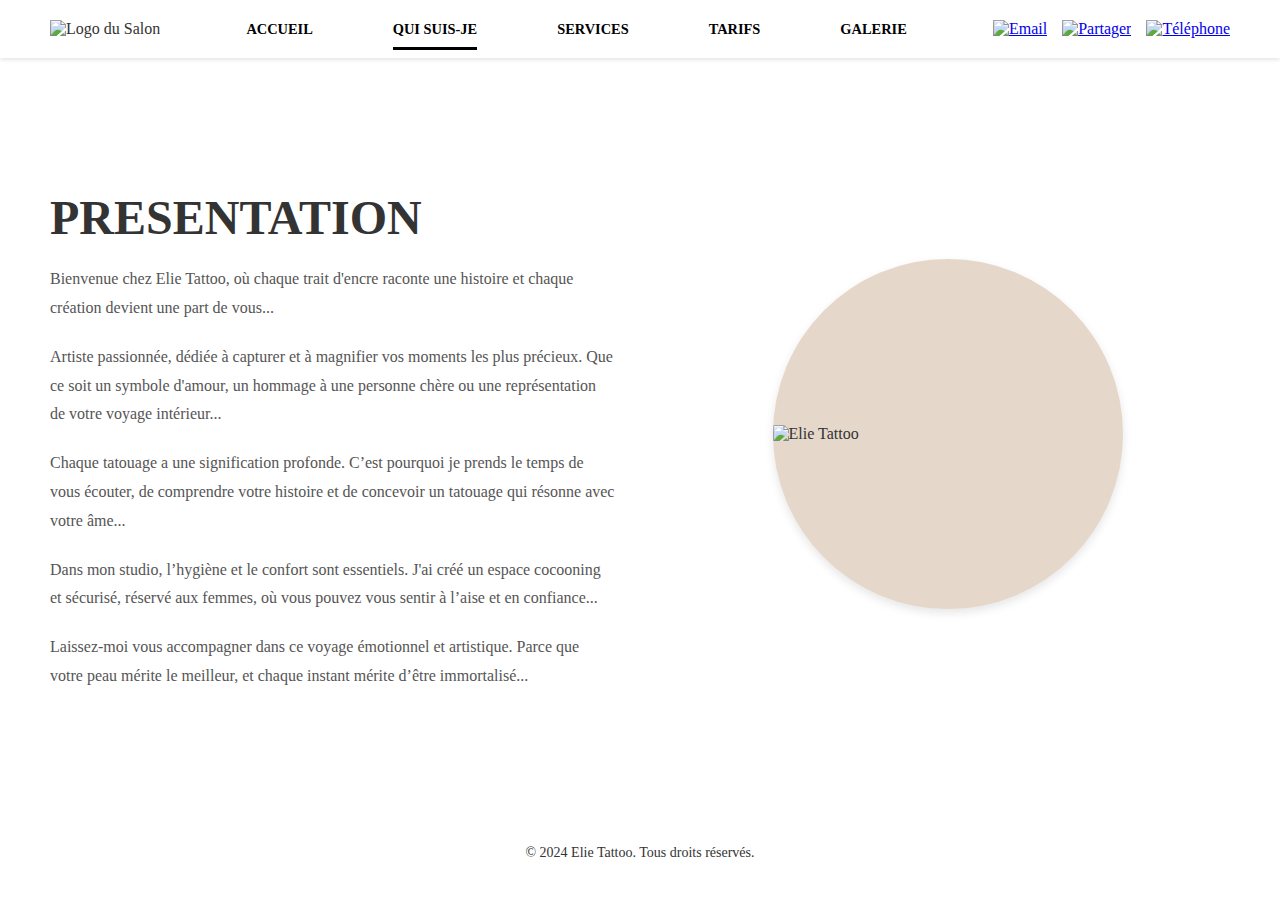
==== about.html @ 87296d13 "Etablissement de la structure" ====
<!DOCTYPE html>
<html lang="fr">
<head>
    <meta charset="UTF-8">
    <meta name="viewport" content="width=device-width, initial-scale=1.0">
    <title>Qui suis-je</title>
    <link rel="stylesheet" href="css/global.css">
    <link rel="stylesheet" href="css/about.css">
</head>
<body>
    <header>
        <nav>
            <div class="logo">
                <img src="logo.png" alt="Logo du Salon">
            </div>
            <ul class="nav-links">
                <li><a href="index.html">ACCUEIL</a></li>
                <li><a href="about.html" class="active">QUI SUIS-JE</a></li>
                <li><a href="services.html">SERVICES</a></li>
                <li><a href="tarifs.html">TARIFS</a></li>
                <li><a href="galerie.html">GALERIE</a></li>
            </ul>
            <div class="nav-icons">
                <a href="#"><img src="icon-email.png" alt="Email"></a>
                <a href="#"><img src="icon-share.png" alt="Partager"></a>
                <a href="#"><img src="icon-phone.png" alt="Téléphone"></a>
            </div>
        </nav>
    </header>

    <section id="about" class="about-section">
        <div class="about-content">
            <h1>Presentation</h1>
            <p>Bienvenue chez Elie Tattoo, où chaque trait d'encre raconte une histoire et chaque création devient une part de vous...</p>
            <p>Artiste passionnée, dédiée à capturer et à magnifier vos moments les plus précieux. Que ce soit un symbole d'amour, un hommage à une personne chère ou une représentation de votre voyage intérieur...</p>
            <p>Chaque tatouage a une signification profonde. C’est pourquoi je prends le temps de vous écouter, de comprendre votre histoire et de concevoir un tatouage qui résonne avec votre âme...</p>
            <p>Dans mon studio, l’hygiène et le confort sont essentiels. J'ai créé un espace cocooning et sécurisé, réservé aux femmes, où vous pouvez vous sentir à l’aise et en confiance...</p>
            <p>Laissez-moi vous accompagner dans ce voyage émotionnel et artistique. Parce que votre peau mérite le meilleur, et chaque instant mérite d’être immortalisé...</p>
        </div>
        <div class="about-image">
            <div class="image-circle">
                <img src="person.jpg" alt="Elie Tattoo">
            </div>
        </div>
    </section>

    <footer>
        <p>&copy; 2024 Elie Tattoo. Tous droits réservés.</p>
    </footer>
</body>
</html>
---- css/global.css ----
/* global.css */

/* Global Styles */
body {
    font-family: 'Playfair Display', serif;
    margin: 0;
    padding: 0;
    color: #fff;
    background-color: #111;
}

header {
    background-color: #000;
    padding: 20px 0;
}

nav ul {
    list-style: none;
    display: flex;
    justify-content: center;
    margin: 0;
    padding: 0;
}

nav ul li {
    margin: 0 30px;
}

nav ul li a {
    color: #fff;
    text-transform: uppercase;
    text-decoration: none;
    font-weight: bold;
    transition: color 0.3s ease;
}

nav ul li a:hover {
    color: #d4af37; /* Or doré */
}

.logo img {
    height: 40px;
    width: auto;
}

footer {
    background-color: #000;
    color: #fff;
    text-align: center;
    padding: 30px 0;
    font-size: 0.875rem;
}
---- css/about.css ----
/* Global Styles */
body {
    font-family: 'Playfair Display', serif;
    margin: 0;
    padding: 0;
    color: #333;
    background-color: #fff;
}

header {
    background-color: #fff;
    padding: 20px 50px;
    box-shadow: 0 2px 4px rgba(0, 0, 0, 0.1);
}

nav {
    display: flex;
    justify-content: space-between;
    align-items: center;
}

.nav-links {
    list-style: none;
    display: flex;
    gap: 20px;
}

.nav-links li a {
    text-decoration: none;
    color: #000;
    font-weight: bold;
    text-transform: uppercase;
    font-size: 0.9rem;
    padding: 10px 0;
}

.nav-links li a.active {
    border-bottom: 3px solid #000;
}

.nav-icons {
    display: flex;
    gap: 15px;
}

.nav-icons a img {
    width: 20px;
    height: 20px;
}

/* Qui suis-je Section */
.about-section {
    display: flex;
    justify-content: space-between;
    align-items: center;
    padding: 100px 50px;
    max-width: 1200px;
    margin: 0 auto;
}

.about-content {
    width: 50%;
    padding-right: 50px;
}

.about-content h1 {
    font-size: 3rem;
    font-weight: bold;
    color: #333;
    margin-bottom: 20px;
    text-transform: uppercase;
}

.about-content p {
    font-size: 1rem;
    line-height: 1.8;
    margin-bottom: 20px;
    color: #555;
}

.about-image {
    width: 50%;
    display: flex;
    justify-content: center;
    align-items: center;
}

.image-circle {
    width: 350px;
    height: 350px;
    background-color: #e5d8ca;
    border-radius: 50%;
    display: flex;
    justify-content: center;
    align-items: center;
    overflow: hidden;
    box-shadow: 0 4px 10px rgba(0, 0, 0, 0.1);
}

.image-circle img {
    width: 100%;
    height: auto;
}

/* Footer */
footer {
    background-color: #fff;
    color: #333;
    text-align: center;
    padding: 20px 0;
    font-size: 0.875rem;
}
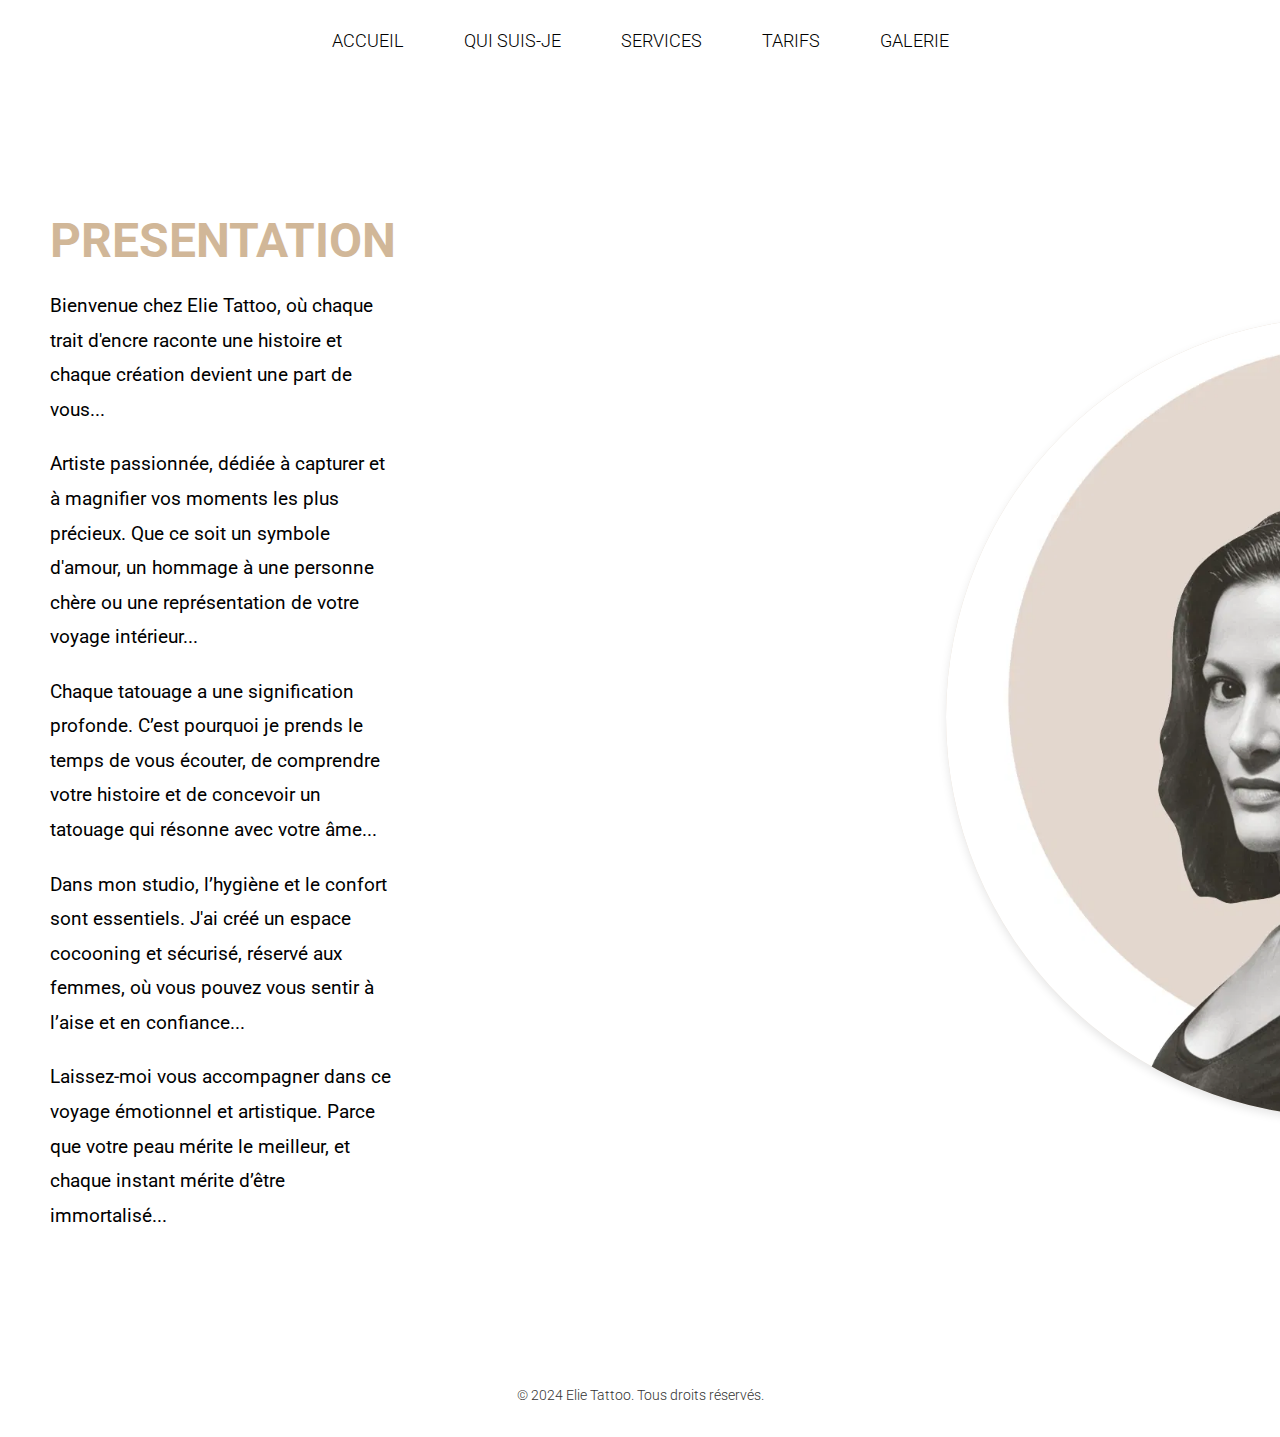
==== commit ddcbdb94: "Premier avis pour site" ====
--- a/about.html
+++ b/about.html
@@ -6,13 +6,11 @@
     <title>Qui suis-je</title>
     <link rel="stylesheet" href="css/global.css">
     <link rel="stylesheet" href="css/about.css">
+    <link href="https://fonts.googleapis.com/css2?family=Roboto:wght@100;300;400&display=swap" rel="stylesheet">
 </head>
 <body>
     <header>
         <nav>
-            <div class="logo">
-                <img src="logo.png" alt="Logo du Salon">
-            </div>
             <ul class="nav-links">
                 <li><a href="index.html">ACCUEIL</a></li>
                 <li><a href="about.html" class="active">QUI SUIS-JE</a></li>
@@ -20,11 +18,6 @@
                 <li><a href="tarifs.html">TARIFS</a></li>
                 <li><a href="galerie.html">GALERIE</a></li>
             </ul>
-            <div class="nav-icons">
-                <a href="#"><img src="icon-email.png" alt="Email"></a>
-                <a href="#"><img src="icon-share.png" alt="Partager"></a>
-                <a href="#"><img src="icon-phone.png" alt="Téléphone"></a>
-            </div>
         </nav>
     </header>
 
@@ -39,7 +32,7 @@
         </div>
         <div class="about-image">
             <div class="image-circle">
-                <img src="person.jpg" alt="Elie Tattoo">
+                <img src="./images/portrait.webp" alt="Elie Tattoo">
             </div>
         </div>
     </section>
--- a/css/global.css
+++ b/css/global.css
@@ -1,17 +1,26 @@
-/* global.css */
-
 /* Global Styles */
 body {
-    font-family: 'Playfair Display', serif;
+    font-family: 'Roboto', sans-serif; /* Utilisation de Roboto à la place de Verdana */
+    font-weight: 300; /* Définit le poids léger pour une apparence fine */
     margin: 0;
     padding: 0;
-    color: #fff;
-    background-color: #111;
+    color: #000000;
+    background-color: #ffffff;
 }
 
 header {
-    background-color: #000;
-    padding: 20px 0;
+    background-color: #ffffff;
+    height: 80px; /* Augmente la hauteur du header pour laisser de la place */
+    padding: 0;
+    display: flex;
+    align-items: center;
+}
+
+nav {
+    width: 100%;
+    display: flex;
+    justify-content: center;
+    align-items: center;
 }
 
 nav ul {
@@ -27,20 +36,16 @@
 }
 
 nav ul li a {
-    color: #fff;
+    color: #000000;
     text-transform: uppercase;
     text-decoration: none;
-    font-weight: bold;
+    font-weight: 300; /* Rend les liens de navigation plus fins */
     transition: color 0.3s ease;
+    font-size: 18px;
 }
 
 nav ul li a:hover {
-    color: #d4af37; /* Or doré */
-}
-
-.logo img {
-    height: 40px;
-    width: auto;
+    color: #d4af37;
 }
 
 footer {
--- a/css/about.css
+++ b/css/about.css
@@ -1,60 +1,10 @@
-/* Global Styles */
-body {
-    font-family: 'Playfair Display', serif;
-    margin: 0;
-    padding: 0;
-    color: #333;
-    background-color: #fff;
-}
-
-header {
-    background-color: #fff;
-    padding: 20px 50px;
-    box-shadow: 0 2px 4px rgba(0, 0, 0, 0.1);
-}
-
-nav {
-    display: flex;
-    justify-content: space-between;
-    align-items: center;
-}
-
-.nav-links {
-    list-style: none;
-    display: flex;
-    gap: 20px;
-}
-
-.nav-links li a {
-    text-decoration: none;
-    color: #000;
-    font-weight: bold;
-    text-transform: uppercase;
-    font-size: 0.9rem;
-    padding: 10px 0;
-}
-
-.nav-links li a.active {
-    border-bottom: 3px solid #000;
-}
-
-.nav-icons {
-    display: flex;
-    gap: 15px;
-}
-
-.nav-icons a img {
-    width: 20px;
-    height: 20px;
-}
-
 /* Qui suis-je Section */
 .about-section {
     display: flex;
     justify-content: space-between;
     align-items: center;
     padding: 100px 50px;
-    max-width: 1200px;
+    max-width: 2500px;
     margin: 0 auto;
 }
 
@@ -66,34 +16,36 @@
 .about-content h1 {
     font-size: 3rem;
     font-weight: bold;
-    color: #333;
+    color: #d1b798;
     margin-bottom: 20px;
     text-transform: uppercase;
 }
 
 .about-content p {
-    font-size: 1rem;
+    font-size: 1.2rem;
     line-height: 1.8;
     margin-bottom: 20px;
-    color: #555;
+    color: #000000;
+    font-weight: 400;
 }
 
 .about-image {
-    width: 50%;
-    display: flex;
+    width: 90%;
+    border-radius: 50%;
     justify-content: center;
     align-items: center;
 }
 
 .image-circle {
-    width: 350px;
-    height: 350px;
+    width: 800px; /* Augmentez la largeur de 350px à 500px */
+    height: 800px; /* Augmentez la hauteur de 350px à 500px */
     background-color: #e5d8ca;
     border-radius: 50%;
     display: flex;
     justify-content: center;
     align-items: center;
     overflow: hidden;
+    margin-left: 500px;
     box-shadow: 0 4px 10px rgba(0, 0, 0, 0.1);
 }
 
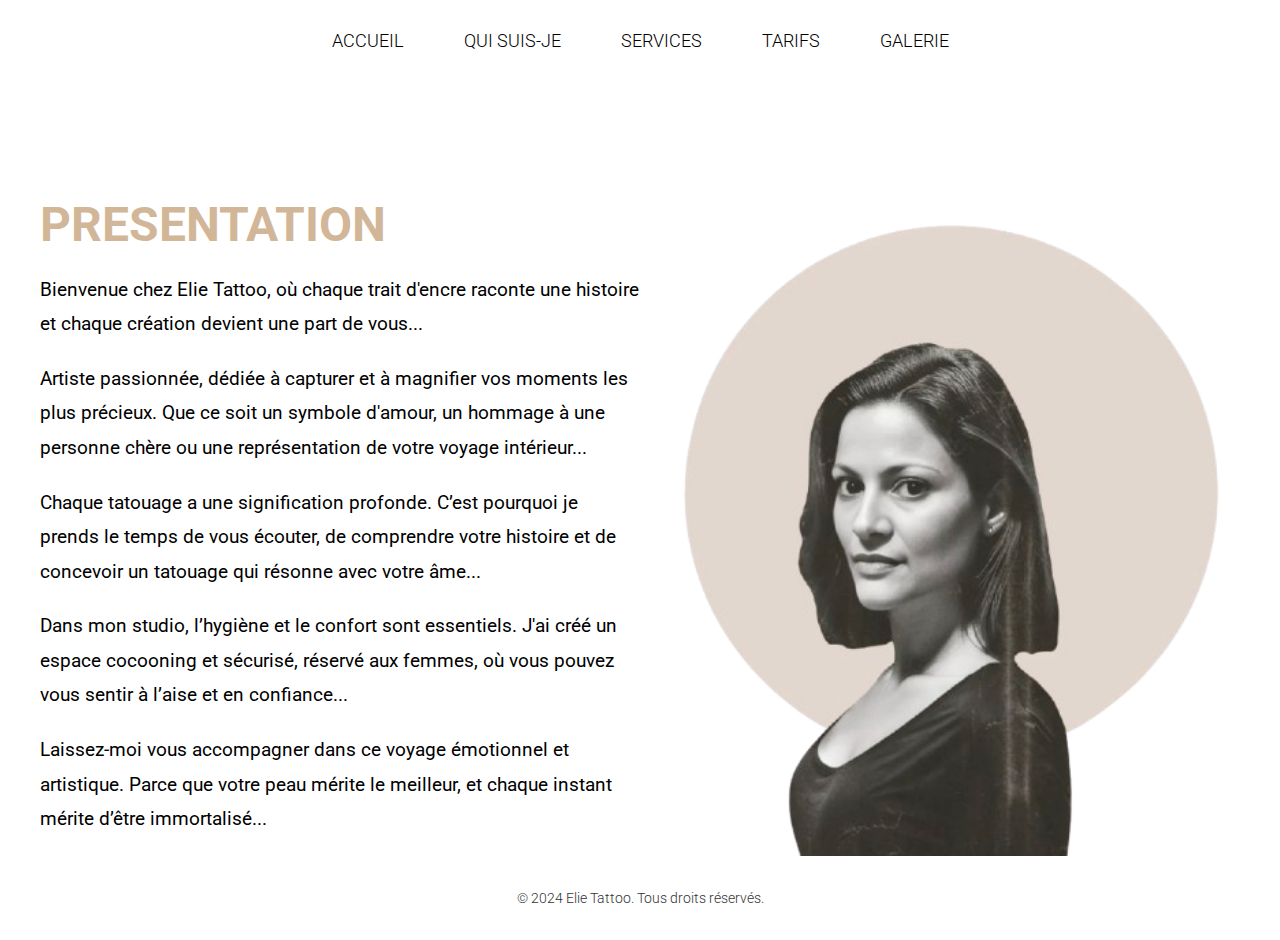
==== commit 2381820f: "mise en relation de toutes la pages" ====
--- a/about.html
+++ b/about.html
@@ -7,22 +7,59 @@
     <link rel="stylesheet" href="css/global.css">
     <link rel="stylesheet" href="css/about.css">
     <link href="https://fonts.googleapis.com/css2?family=Roboto:wght@100;300;400&display=swap" rel="stylesheet">
+    <link rel="stylesheet" href="https://cdnjs.cloudflare.com/ajax/libs/font-awesome/5.15.4/css/all.min.css">
 </head>
 <body>
     <header>
+        <div id="overlay"></div>
         <nav>
-            <ul class="nav-links">
+            <div class="contact-icon" id="contact-icon">
+                <i class="fas fa-info-circle"></i> 
+            </div>
+            
+            <div>
+                <img src="images/logo.png" alt="logo" class="logo-icon">
+            </div>
+            
+            <div class="menu-icon" id="menu-icon">
+                <i class="fas fa-bars"></i> <!-- Icône pour le hamburger -->
+            </div>
+    
+            <ul class="nav-links" id="nav-links">
+                <div class="close-icon" id="close-icon">
+                    <i class="fas fa-times"></i> <!-- Icône de la croix pour fermer -->
+                </div>
                 <li><a href="index.html">ACCUEIL</a></li>
-                <li><a href="about.html" class="active">QUI SUIS-JE</a></li>
+                <li><a href="about.html">QUI SUIS-JE</a></li>
                 <li><a href="services.html">SERVICES</a></li>
-                <li><a href="tarifs.html">TARIFS</a></li>
+                <li><a href="tarifs.html" class="active">TARIFS</a></li>
                 <li><a href="galerie.html">GALERIE</a></li>
             </ul>
+    
+            <!-- Menu contact -->
+            <div class="contact-menu" id="contact-menu">
+                <div class="close-contact-icon" id="close-contact-icon">
+                    <i class="fas fa-times"></i> <!-- Icône de la croix pour fermer -->
+                </div>
+                <div class="contact-telephone" id="contact-telephone">
+                    <h3>Contactez-nous</h3>
+                    <a href="tel:+33123456789" class="phone-link"><strong>Téléphone</strong> : 01 23 45 67 89</a>
+                </div>
+                <div class="contact-horaires" id="contact-horaires">
+                    <h3>Horaires :</h3>
+                    <p><strong>Lundi</strong> : 13h - 04h</p>
+                    <p><strong>Mardi</strong> : 9h - 00h</p>
+                    <p><strong>Mercredi</strong> : 9h - 00h</p>
+                    <p><strong>Jeudi</strong> : 9h - 9h30</p>
+                    <p><strong>Vendredi</strong> : 9h - 00h</p>
+                    <p><strong>Samedi</strong> : Midi - Minuit</p>
+                    <p><strong>Dimanche</strong> : Fermé</p>
+                </div>
+            </div>
         </nav>
     </header>
-
-    <section id="about" class="about-section">
-        <div class="about-content">
+    <section id="about" class="about-section2">
+        <div class="about-content2">
             <h1>Presentation</h1>
             <p>Bienvenue chez Elie Tattoo, où chaque trait d'encre raconte une histoire et chaque création devient une part de vous...</p>
             <p>Artiste passionnée, dédiée à capturer et à magnifier vos moments les plus précieux. Que ce soit un symbole d'amour, un hommage à une personne chère ou une représentation de votre voyage intérieur...</p>
@@ -30,9 +67,9 @@
             <p>Dans mon studio, l’hygiène et le confort sont essentiels. J'ai créé un espace cocooning et sécurisé, réservé aux femmes, où vous pouvez vous sentir à l’aise et en confiance...</p>
             <p>Laissez-moi vous accompagner dans ce voyage émotionnel et artistique. Parce que votre peau mérite le meilleur, et chaque instant mérite d’être immortalisé...</p>
         </div>
-        <div class="about-image">
-            <div class="image-circle">
-                <img src="./images/portrait.webp" alt="Elie Tattoo">
+        <div class="about-image2">
+            <div class="image-circle2">
+                <img src="./images/portrait.png" alt="Elie Tattoo">
             </div>
         </div>
     </section>
@@ -40,5 +77,8 @@
     <footer>
         <p>&copy; 2024 Elie Tattoo. Tous droits réservés.</p>
     </footer>
+
+    <script src="js/script.js"></script>
+
 </body>
 </html>
--- a/css/global.css
+++ b/css/global.css
@@ -1,16 +1,22 @@
 /* Global Styles */
+html {
+    height: 100%;
+}
+
 body {
-    font-family: 'Roboto', sans-serif; /* Utilisation de Roboto à la place de Verdana */
-    font-weight: 300; /* Définit le poids léger pour une apparence fine */
+    font-family: 'Roboto', sans-serif;
+    font-weight: 300;
     margin: 0;
     padding: 0;
     color: #000000;
     background-color: #ffffff;
+    min-height: 100%; /* Assure que le body prend au moins la taille de la fenêtre */
+    position: relative; /* Position relative pour permettre au footer d'être absolu */
 }
 
 header {
     background-color: #ffffff;
-    height: 80px; /* Augmente la hauteur du header pour laisser de la place */
+    height: 80px;
     padding: 0;
     display: flex;
     align-items: center;
@@ -23,13 +29,16 @@
     align-items: center;
 }
 
+/* Styles pour le menu de navigation */
 nav ul {
     list-style: none;
     display: flex;
     justify-content: center;
+    align-items: center;
     margin: 0;
     padding: 0;
 }
+
 
 nav ul li {
     margin: 0 30px;
@@ -39,19 +48,245 @@
     color: #000000;
     text-transform: uppercase;
     text-decoration: none;
-    font-weight: 300; /* Rend les liens de navigation plus fins */
+    font-weight: 300;
     transition: color 0.3s ease;
     font-size: 18px;
 }
 
 nav ul li a:hover {
     color: #d4af37;
-}
-
+    font-weight: bold;
+}
+
+/* Assure que le footer reste en bas si la page n'a pas assez de contenu */
 footer {
     background-color: #000;
     color: #fff;
     text-align: center;
     padding: 30px 0;
     font-size: 0.875rem;
-}
+    position: absolute; /* Rend le footer absolu par rapport au body */
+    bottom: 0;
+    width: 100%;
+}
+
+/* Masquer l'icône hamburger par défaut, l'afficher seulement sur les petits écrans */
+.menu-icon {
+    display: none;
+    font-size: 30px;
+    cursor: pointer;
+    color: #ffffff;
+    position: absolute;
+    top: 25px;
+    right: 20px;
+}
+
+.close-icon {
+    display: none;
+}
+
+.contact-menu{
+    display: none;
+}
+
+.logo-icon {
+    display: none;
+}
+
+.contact-icon {
+    display: none;
+}
+
+/* Cacher le menu sur mobile par défaut */
+@media (max-width: 1024px) {
+    .menu-icon {
+        display: block; /* Affiche l'icône hamburger */
+    }
+    
+    header {
+        background-color: #111; /* Change la couleur de fond en noir */
+        height: 80px;
+        padding: 0;
+        display: flex;
+        align-items: center;
+        color: #ffffff; /* Change la couleur du texte en blanc pour qu'il soit visible */
+    }
+
+
+    nav ul {
+        display: none; /* Cacher le menu par défaut sur petits écrans */
+        flex-direction: column;
+        position: absolute;
+        top: 80px;
+        right: 0;
+        width: 100%;
+        text-align: center;
+    }
+
+    nav ul.active {
+        display: flex; /* Affiche le menu quand on clique sur l'icône hamburger */
+    }
+
+    nav ul li {
+        margin: 10px 0;
+    }
+
+    nav ul li a {
+        font-size: 18px;
+    }
+
+    
+    /* Overlay qui couvre tout le contenu pour créer un effet flou */
+/* Overlay qui couvre tout le contenu pour créer un effet flou */
+#overlay {
+    position: fixed;
+    top: 0;
+    left: 0;
+    width: 100%;
+    height: 100%;
+    background: rgba(0, 0, 0, 0.5); /* Fond semi-transparent noir */
+    backdrop-filter: blur(10px); /* Ajoute un effet de flou */
+    z-index: 900; /* Doit être derrière la navbar */
+    opacity: 0;
+    visibility: hidden;
+    transition: opacity 0.5s ease, visibility 0.5s ease; /* Transition douce et synchronisée avec le menu */
+}
+
+/* Transition d'opacité pour l'overlay lorsqu'il est actif */
+#overlay.active {
+    opacity: 1; /* Rend l'overlay visible */
+    visibility: visible;
+}
+
+.contact-icon {
+    display: block;
+}
+
+/* Styles pour le menu mobile */
+.nav-links {
+    display: none; /* Caché par défaut */
+    position: fixed; /* Pour rester fixe lorsque vous faites défiler */
+    right: 0;
+    width: 100%; /* Prend toute la largeur de l'écran */
+    height: 100%; /* Prend toute la hauteur de l'écran */
+    z-index: 1000; /* Doit être devant l'overlay */
+    transform: translateX(100%); /* Initialement en dehors de l'écran */
+    transition: transform 3s ease, opacity 3s ease, visibility 3s ease; /* Transition douce pour l'ouverture */
+    opacity: 0;
+    visibility: hidden;
+    display: flex; /* Utiliser flex pour centrer */
+    flex-direction: column;
+    align-items: center;
+    justify-content: center; /* Centre les éléments verticalement */
+}
+
+/* Affichage du menu mobile lorsqu'il est actif */
+.nav-links.active {
+    visibility: visible; /* Rendre visible */
+    opacity: 1;
+    transform: translateX(0); /* Ramène le menu dans le cadre */
+}
+/* Style des liens du menu mobile */
+.nav-links li {
+    margin: 20px 0;
+}
+
+.nav-links a {
+    color: #ffffff;
+    text-decoration: none;
+    font-size: 1.2rem;
+    font-weight: bold; /* Met le texte en gras */
+}
+
+.nav-links a:hover {
+    color: #d4af37; /* Change la couleur au survol */
+}
+
+.logo-icon {
+    width: 50px; /* Ajustez cette valeur pour correspondre à la taille des icônes */
+    height: auto; /* Conserve les proportions */
+    display: inline-block;
+    margin: 0 10px; /* Pour ajouter un peu d'espace autour du logo */
+    vertical-align: middle; /* Aligne verticalement avec les icônes */
+}
+
+/* Icône de fermeture dans le menu mobile */
+.close-icon {
+    display: block; /* Assurez-vous qu'elle soit visible par défaut */
+    position: absolute;
+    top: 20px;
+    right: 20px;
+    font-size: 30px;
+    color: #ffffff; /* Couleur de la croix (blanc) */
+    cursor: pointer;
+    z-index: 1100; /* Assurez-vous qu'elle soit au-dessus du menu */
+}
+
+/* Icône contact à gauche */
+.contact-icon {
+    font-size: 30px;
+    cursor: pointer;
+    color: #ffffff;
+    position: absolute;
+    top: 25px;
+    left: 20px;
+}
+
+.contact-menu {
+    visibility: hidden; /* Caché par défaut */
+    opacity: 0;
+    position: fixed; /* Pour rester fixe lorsque vous faites défiler */
+    top: 0;
+    left: 0;
+    width: 300px; /* Largeur du menu contact */
+    height: 100%; /* Prend toute la hauteur */
+    z-index: 1000; /* Doit être devant l'overlay */
+    transform: translateX(-100%); /* Initialement en dehors de l'écran à gauche */
+    color: #fff;
+    padding: 20px;
+    transition: transform 3s ease, opacity 3s ease, visibility 3s ease; /* Transition douce pour l'ouverture */
+    display: flex;
+    flex-direction: column; /* Les éléments sont affichés verticalement */
+    gap: 20px; /* Ajoute un espace entre chaque section */
+}
+
+/* Affichage du menu contact lorsqu'il est actif */
+.contact-menu.active {
+    display: flex;
+    visibility: visible;
+    opacity: 1;
+    transform: translateX(0); /* Ramène le menu dans le cadre */
+}
+
+
+/* Icône de fermeture dans le menu contact */
+.close-contact-icon {
+    position: absolute;
+    top: 20px;
+    right: 20px;
+    font-size: 30px;
+    color: #ffffff;
+    cursor: pointer;
+}
+
+.phone-link {
+    color: #ffffff; /* Couleur blanche */
+    text-decoration: none; /* Pas de soulignement */
+    font-weight: bold; /* Facultatif : mettre en gras */
+}
+
+
+.contact-telephone {
+    margin-top: 40px;
+}
+
+.contact-telephone h3 {
+    font-weight: bold;
+    font-size: 1.6rem;
+}
+
+.contact-horaires h3 {
+    font-weight: bold;
+    font-size: 1.6rem;
+}
+}--- a/css/about.css
+++ b/css/about.css
@@ -1,16 +1,60 @@
+/* Qui suis-je Section */
+.about-section2 {
+    display: flex;
+    justify-content: center;
+    align-items: center;
+    max-width: 1200px;
+    margin: 0 auto;
+    padding: 40px 20px; /* Ajoute un padding sur les côtés pour les petits écrans */
+    flex-wrap: wrap; /* Permet aux éléments de se réorganiser sur plusieurs lignes sur petits écrans */
+}
+
+.about-content2 {
+    width: 50%;
+    text-align: left;
+}
+
+.about-content2 h1 {
+    font-size: 3rem;
+    font-weight: bold;
+    color: #d1b798;
+    margin-bottom: 20px;
+    text-transform: uppercase;
+}
+
+.about-content2 p {
+    font-size: 1.2rem;
+    line-height: 1.8;
+    margin-bottom: 20px;
+    color: #000000;
+    font-weight: 400;
+}
+
+.about-image2 {
+    width: 50%;
+    border-radius: 50%;
+}
+
+.image-circle2 img {
+    width: 100%;
+    height: auto;
+    object-fit: cover;
+}
+
 /* Qui suis-je Section */
 .about-section {
     display: flex;
-    justify-content: space-between;
+    justify-content: center;
     align-items: center;
-    padding: 100px 50px;
-    max-width: 2500px;
+    max-width: 1200px;
     margin: 0 auto;
+    padding: 40px 20px; /* Ajoute un padding sur les côtés pour les petits écrans */
+    flex-wrap: wrap; /* Permet aux éléments de se réorganiser sur plusieurs lignes sur petits écrans */
 }
 
 .about-content {
     width: 50%;
-    padding-right: 50px;
+    text-align: left;
 }
 
 .about-content h1 {
@@ -30,28 +74,14 @@
 }
 
 .about-image {
-    width: 90%;
+    width: 50%;
     border-radius: 50%;
-    justify-content: center;
-    align-items: center;
-}
-
-.image-circle {
-    width: 800px; /* Augmentez la largeur de 350px à 500px */
-    height: 800px; /* Augmentez la hauteur de 350px à 500px */
-    background-color: #e5d8ca;
-    border-radius: 50%;
-    display: flex;
-    justify-content: center;
-    align-items: center;
-    overflow: hidden;
-    margin-left: 500px;
-    box-shadow: 0 4px 10px rgba(0, 0, 0, 0.1);
 }
 
 .image-circle img {
     width: 100%;
     height: auto;
+    object-fit: cover;
 }
 
 /* Footer */
@@ -62,3 +92,48 @@
     padding: 20px 0;
     font-size: 0.875rem;
 }
+
+/* Responsive adjustments for tablet and mobile */
+@media (max-width: 1024px) {
+    .about-section {
+        display: none;
+    }
+    .about-section2 {
+        flex-direction: column; /* Passe les éléments en colonne */
+        text-align: center;
+        padding: 20px; /* Réduit le padding pour s'adapter aux petits écrans */
+        background-color: #111;
+    }
+
+    .about-content2, .about-image2 {
+        width: 100%; /* Les éléments occupent 100% de la largeur de l'écran */
+        margin-bottom: 20px; /* Ajoute un espace entre le texte et l'image */
+    }
+
+    .about-content2 h1 {
+        font-size: 2.5rem; /* Réduit la taille du titre */
+    }
+
+    .about-content2 p {
+        font-size: 1.1rem; /* Réduit légèrement la taille du texte */
+        color: #fff;
+    }
+
+    footer {
+        background-color: #111;
+    }
+}
+
+@media (max-width: 768px) {
+    .about-content2 h1 {
+        font-size: 2rem; /* Taille plus petite pour les téléphones */
+    }
+
+    .about-content2 p {
+        font-size: 1rem; /* Ajustement du texte pour un écran plus petit */
+    }
+
+    .about-section2 {
+        padding: 10px; /* Réduit le padding sur téléphone */
+    }
+}
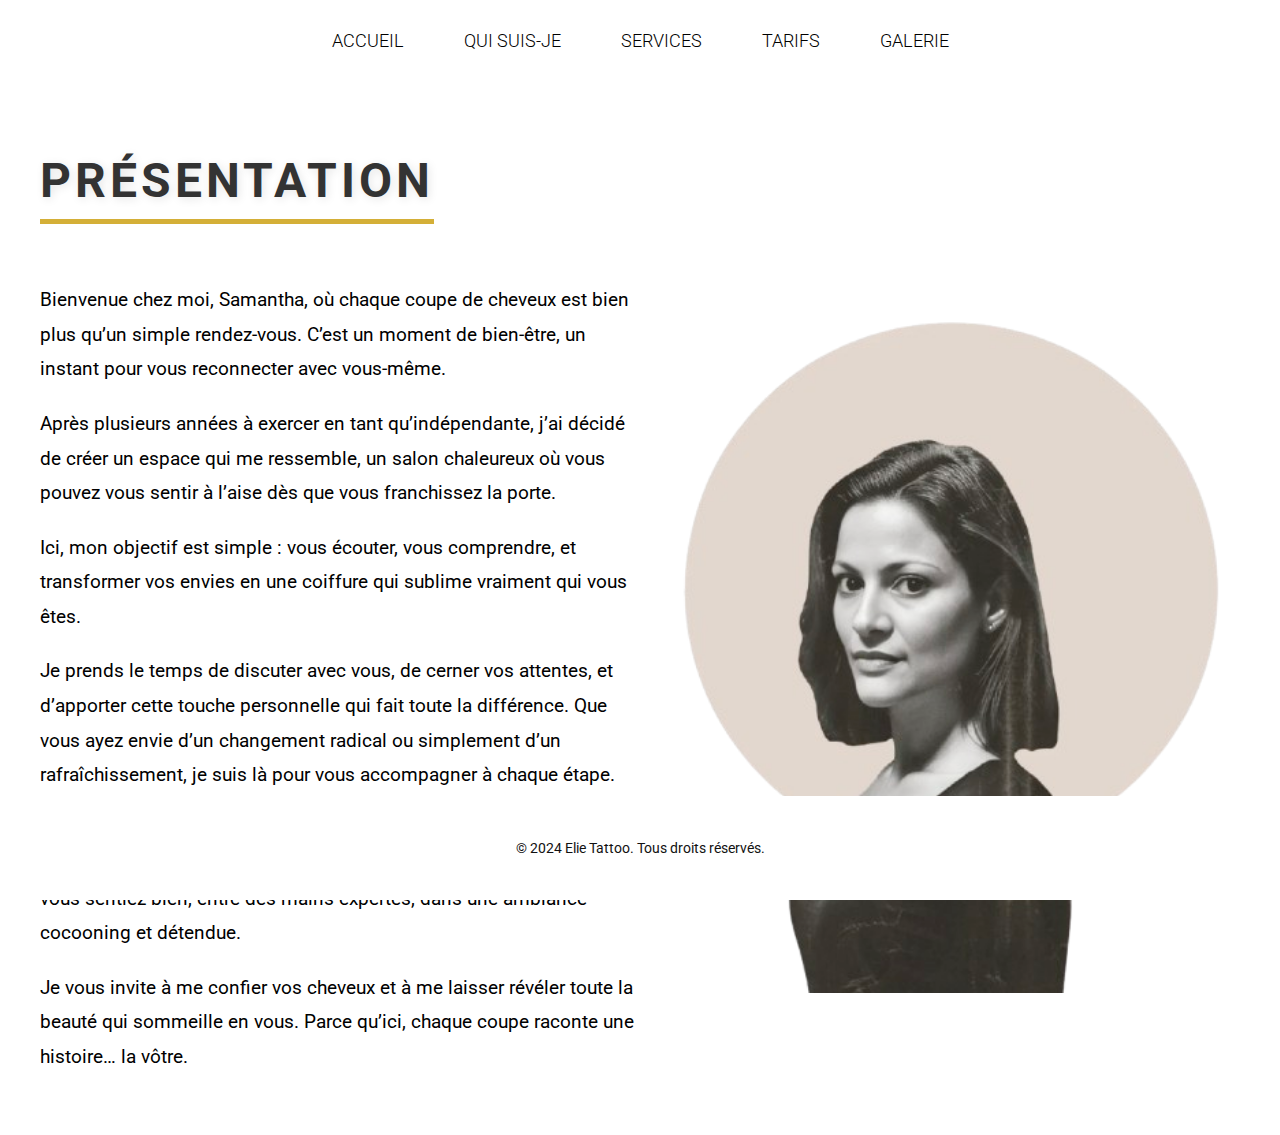
==== commit 3cc7b3e7: "Fin de la v1" ====
--- a/about.html
+++ b/about.html
@@ -58,17 +58,18 @@
             </div>
         </nav>
     </header>
-    <section id="about" class="about-section2">
-        <div class="about-content2">
-            <h1>Presentation</h1>
-            <p>Bienvenue chez Elie Tattoo, où chaque trait d'encre raconte une histoire et chaque création devient une part de vous...</p>
-            <p>Artiste passionnée, dédiée à capturer et à magnifier vos moments les plus précieux. Que ce soit un symbole d'amour, un hommage à une personne chère ou une représentation de votre voyage intérieur...</p>
-            <p>Chaque tatouage a une signification profonde. C’est pourquoi je prends le temps de vous écouter, de comprendre votre histoire et de concevoir un tatouage qui résonne avec votre âme...</p>
-            <p>Dans mon studio, l’hygiène et le confort sont essentiels. J'ai créé un espace cocooning et sécurisé, réservé aux femmes, où vous pouvez vous sentir à l’aise et en confiance...</p>
-            <p>Laissez-moi vous accompagner dans ce voyage émotionnel et artistique. Parce que votre peau mérite le meilleur, et chaque instant mérite d’être immortalisé...</p>
+    <section id="about" class="about-section">
+        <div class="about-content">
+            <h1>PRÉSENTATION</h1>
+            <p>Bienvenue chez moi, Samantha, où chaque coupe de cheveux est bien plus qu’un simple rendez-vous. C’est un moment de bien-être, un instant pour vous reconnecter avec vous-même.</p>
+            <p>Après plusieurs années à exercer en tant qu’indépendante, j’ai décidé de créer un espace qui me ressemble, un salon chaleureux où vous pouvez vous sentir à l’aise dès que vous franchissez la porte.</p>            
+            <p>Ici, mon objectif est simple : vous écouter, vous comprendre, et transformer vos envies en une coiffure qui sublime vraiment qui vous êtes.</p>           
+            <p>Je prends le temps de discuter avec vous, de cerner vos attentes, et d’apporter cette touche personnelle qui fait toute la différence. Que vous ayez envie d’un changement radical ou simplement d’un rafraîchissement, je suis là pour vous accompagner à chaque étape.</p>         
+            <p>Mon salon, c’est aussi un lieu où le confort et la qualité sont primordiaux. Je veille à ce que chaque détail soit pensé pour que vous vous sentiez bien, entre des mains expertes, dans une ambiance cocooning et détendue.</p>         
+            <p>Je vous invite à me confier vos cheveux et à me laisser révéler toute la beauté qui sommeille en vous. Parce qu’ici, chaque coupe raconte une histoire… la vôtre.</p>
         </div>
-        <div class="about-image2">
-            <div class="image-circle2">
+        <div class="about-image">
+            <div class="image-circle">
                 <img src="./images/portrait.png" alt="Elie Tattoo">
             </div>
         </div>
--- a/css/global.css
+++ b/css/global.css
@@ -4,22 +4,37 @@
 }
 
 body {
-    font-family: 'Roboto', sans-serif;
-    font-weight: 300;
+    display: flex;
+    flex-direction: column;
+    min-height: 100vh; /* Assure que le body prend toute la hauteur de la fenêtre */
     margin: 0;
     padding: 0;
-    color: #000000;
-    background-color: #ffffff;
-    min-height: 100%; /* Assure que le body prend au moins la taille de la fenêtre */
-    position: relative; /* Position relative pour permettre au footer d'être absolu */
-}
-
+    font-family: 'Roboto', sans-serif;
+}
+
+/* Assure que le contenu occupe tout l'espace disponible */
+main {
+    flex-grow: 1; /* Permet à main de prendre tout l'espace restant */
+}
+
+/* Footer fixe en bas */
+footer {
+    background-color: #000;
+    color: #fff;
+    text-align: center;
+    padding: 20px 0;
+    width: 100%;
+    position: relative; /* Le footer reste en position relative */
+}
+
+/* Autres styles */
 header {
     background-color: #ffffff;
     height: 80px;
     padding: 0;
     display: flex;
     align-items: center;
+    justify-content: space-between;
 }
 
 nav {
@@ -58,17 +73,7 @@
     font-weight: bold;
 }
 
-/* Assure que le footer reste en bas si la page n'a pas assez de contenu */
-footer {
-    background-color: #000;
-    color: #fff;
-    text-align: center;
-    padding: 30px 0;
-    font-size: 0.875rem;
-    position: absolute; /* Rend le footer absolu par rapport au body */
-    bottom: 0;
-    width: 100%;
-}
+
 
 /* Masquer l'icône hamburger par défaut, l'afficher seulement sur les petits écrans */
 .menu-icon {
@@ -99,6 +104,52 @@
 
 /* Cacher le menu sur mobile par défaut */
 @media (max-width: 1024px) {
+
+   /* Global Styles */
+html {
+    height: 100%;
+}
+
+body {
+    display: flex;
+    flex-direction: column;
+    min-height: 100vh; /* Assure que le body prend toute la hauteur de la fenêtre */
+    margin: 0;
+    padding: 0;
+    font-family: 'Roboto', sans-serif;
+}
+
+/* Assure que le contenu occupe tout l'espace disponible */
+main {
+    flex-grow: 1; /* Permet à main de prendre tout l'espace restant */
+}
+
+/* Footer fixe en bas */
+footer {
+    background-color: #000;
+    color: #fff;
+    text-align: center;
+    padding: 20px 0;
+    width: 100%;
+    position: relative; /* Le footer reste en position relative */
+}
+    
+    .hero, .home-about-section, .home-gallery, .contact, footer {
+        width: 100%; /* Force les sections à toujours occuper la largeur entière de l'écran */
+        max-width: 100vw; /* Empêche la mise à l'échelle trop large */
+        box-sizing: border-box; /* Inclut les marges dans la largeur totale */
+    }
+    
+    .hero-mobile img {
+        max-width: 100%; /* S'assure que les images ne dépassent jamais l'écran */
+        height: auto; /* Préserve les proportions de l'image */
+    }
+    
+    button {
+        width: auto; /* Ajuste la taille du bouton automatiquement */
+    }
+
+    
     .menu-icon {
         display: block; /* Affiche l'icône hamburger */
     }
@@ -135,9 +186,6 @@
         font-size: 18px;
     }
 
-    
-    /* Overlay qui couvre tout le contenu pour créer un effet flou */
-/* Overlay qui couvre tout le contenu pour créer un effet flou */
 #overlay {
     position: fixed;
     top: 0;
@@ -289,4 +337,5 @@
     font-weight: bold;
     font-size: 1.6rem;
 }
+
 }--- a/css/about.css
+++ b/css/about.css
@@ -1,5 +1,21 @@
-/* Qui suis-je Section */
-.about-section2 {
+/* --------------------------------------------------------------------------------------------------------------------------- STYLE GÉNÉRAUX -----------------------------------------------------------------------------------------------------------------------------------------*/
+
+footer {
+    position: absolute;
+    bottom: 0;
+    left: 0;
+    width: 100%;
+    background-color: #ffffff;
+    color: #111;
+    text-align: center;
+    padding: 30px 0;
+    font-size: 0.875rem;
+}
+
+
+/* --------------------------------------------------------------------------------------------------------------------------- PAGES D'ACCUEIL ABOUT -----------------------------------------------------------------------------------------------------------------------------------------*/
+
+.home-about-section {
     display: flex;
     justify-content: center;
     align-items: center;
@@ -9,20 +25,37 @@
     flex-wrap: wrap; /* Permet aux éléments de se réorganiser sur plusieurs lignes sur petits écrans */
 }
 
-.about-content2 {
+.home-about-content {
     width: 50%;
     text-align: left;
 }
 
-.about-content2 h1 {
-    font-size: 3rem;
-    font-weight: bold;
-    color: #d1b798;
-    margin-bottom: 20px;
-    text-transform: uppercase;
-}
-
-.about-content2 p {
+.home-about-content h2 {
+    font-size: 3rem; /* Légèrement plus grand pour mieux capter l'attention */
+    margin-bottom: 40px;
+    color: #333; /* Une couleur plus sombre pour plus de contraste */
+    letter-spacing: 4px; /* Un espacement des lettres plus large pour un effet d'élégance */
+    text-transform: uppercase; /* Met le texte en majuscules pour plus d'impact */
+    font-weight: 700; /* Texte en gras pour un effet plus puissant */
+    position: relative;
+    display: inline-block;
+    padding-bottom: 10px;
+    border-bottom: 5px solid #d4af37; /* Ajoute une bordure dorée en dessous */
+}
+
+/* Effet d'ombre subtile sur le texte */
+.home-about-content h2 {
+    text-shadow: 2px 2px 10px rgba(0, 0, 0, 0.1);
+}
+
+/* Animation d'apparition au survol */
+.home-about-content h2:hover {
+    color: #d4af37; /* Change la couleur du texte au survol */
+    transition: color 0.3s ease; /* Ajoute une transition douce pour le changement de couleur */
+}
+
+
+.home-about-content p {
     font-size: 1.2rem;
     line-height: 1.8;
     margin-bottom: 20px;
@@ -30,18 +63,19 @@
     font-weight: 400;
 }
 
-.about-image2 {
+.home-about-image {
     width: 50%;
     border-radius: 50%;
 }
 
-.image-circle2 img {
+.home-image img {
     width: 100%;
     height: auto;
     object-fit: cover;
 }
 
-/* Qui suis-je Section */
+/* --------------------------------------------------------------------------------------------------------------------------- PAGES ABOUT -----------------------------------------------------------------------------------------------------------------------------------------*/
+
 .about-section {
     display: flex;
     justify-content: center;
@@ -58,11 +92,27 @@
 }
 
 .about-content h1 {
-    font-size: 3rem;
-    font-weight: bold;
-    color: #d1b798;
-    margin-bottom: 20px;
-    text-transform: uppercase;
+    font-size: 3rem; /* Légèrement plus grand pour mieux capter l'attention */
+    margin-bottom: 40px;
+    color: #333; /* Une couleur plus sombre pour plus de contraste */
+    letter-spacing: 4px; /* Un espacement des lettres plus large pour un effet d'élégance */
+    text-transform: uppercase; /* Met le texte en majuscules pour plus d'impact */
+    font-weight: 700; /* Texte en gras pour un effet plus puissant */
+    position: relative;
+    display: inline-block;
+    padding-bottom: 10px;
+    border-bottom: 5px solid #d4af37; /* Ajoute une bordure dorée en dessous */
+}
+
+/* Effet d'ombre subtile sur le texte */
+.about-content h1 {
+    text-shadow: 2px 2px 10px rgba(0, 0, 0, 0.1);
+}
+
+/* Animation d'apparition au survol */
+.about-content h1:hover {
+    color: #d4af37; /* Change la couleur du texte au survol */
+    transition: color 0.3s ease; /* Ajoute une transition douce pour le changement de couleur */
 }
 
 .about-content p {
@@ -84,56 +134,94 @@
     object-fit: cover;
 }
 
-/* Footer */
-footer {
-    background-color: #fff;
-    color: #333;
-    text-align: center;
-    padding: 20px 0;
-    font-size: 0.875rem;
-}
-
-/* Responsive adjustments for tablet and mobile */
+/* --------------------------------------------------------------------------------------------------------------------------- PAGES ABOUT MOBILE -----------------------------------------------------------------------------------------------------------------------------------------*/
+
 @media (max-width: 1024px) {
+    .home-about-section {
+        display: none;
+    }
+
     .about-section {
-        display: none;
-    }
-    .about-section2 {
         flex-direction: column; /* Passe les éléments en colonne */
         text-align: center;
         padding: 20px; /* Réduit le padding pour s'adapter aux petits écrans */
         background-color: #111;
     }
 
-    .about-content2, .about-image2 {
+    .about-section h1 {
+        font-size: 2.5rem; /* Augmente la taille du titre pour plus de présence */
+        font-weight: 700; /* Texte en gras pour un effet plus puissant */
+        color: #333; /* Un gris foncé pour un bon contraste */
+        text-transform: uppercase; /* Texte en majuscules pour plus d'impact */
+        letter-spacing: 3px; /* Espacement entre les lettres pour un look moderne */
+        text-align: center; /* Centre le titre */
+        margin-bottom: 30px;
+        position: relative; /* Permet d'ajouter des éléments décoratifs autour */
+    
+        /* Effet dégradé pour ajouter de l'élégance */
+        background: linear-gradient(to right, #d4af37, #f0e68c);
+        -webkit-background-clip: text;
+        -webkit-text-fill-color: transparent;
+    }
+    
+  
+    /* Animation pour faire apparaître le titre */
+    .about-section h1 {
+        animation: fadeInTitle 1s ease-out;
+    }
+    
+    @keyframes fadeInTitle {
+        from {
+            opacity: 0;
+            transform: translateY(-20px);
+        }
+        to {
+            opacity: 1;
+            transform: translateY(0);
+        }
+    }
+
+    .about-content, .about-image {
         width: 100%; /* Les éléments occupent 100% de la largeur de l'écran */
         margin-bottom: 20px; /* Ajoute un espace entre le texte et l'image */
     }
 
-    .about-content2 h1 {
+    .about-content h1 {
         font-size: 2.5rem; /* Réduit la taille du titre */
     }
 
-    .about-content2 p {
+    .about-content p {
         font-size: 1.1rem; /* Réduit légèrement la taille du texte */
         color: #fff;
     }
 
-    footer {
-        background-color: #111;
-    }
-}
-
-@media (max-width: 768px) {
-    .about-content2 h1 {
-        font-size: 2rem; /* Taille plus petite pour les téléphones */
-    }
-
-    .about-content2 p {
-        font-size: 1rem; /* Ajustement du texte pour un écran plus petit */
-    }
-
-    .about-section2 {
-        padding: 10px; /* Réduit le padding sur téléphone */
-    }
-}
+   /* Global Styles */
+html {
+    height: 100%;
+}
+
+body {
+    display: flex;
+    flex-direction: column;
+    min-height: 100vh; /* Assure que le body prend toute la hauteur de la fenêtre */
+    margin: 0;
+    padding: 0;
+    font-family: 'Roboto', sans-serif;
+}
+
+/* Assure que le contenu occupe tout l'espace disponible */
+main {
+    flex-grow: 1; /* Permet à main de prendre tout l'espace restant */
+}
+
+/* Footer fixe en bas */
+footer {
+    background-color: #111;
+    color: #fff;
+    text-align: center;
+    padding: 20px 0;
+    width: 100%;
+    position: relative; /* Le footer reste en position relative */
+}
+}
+
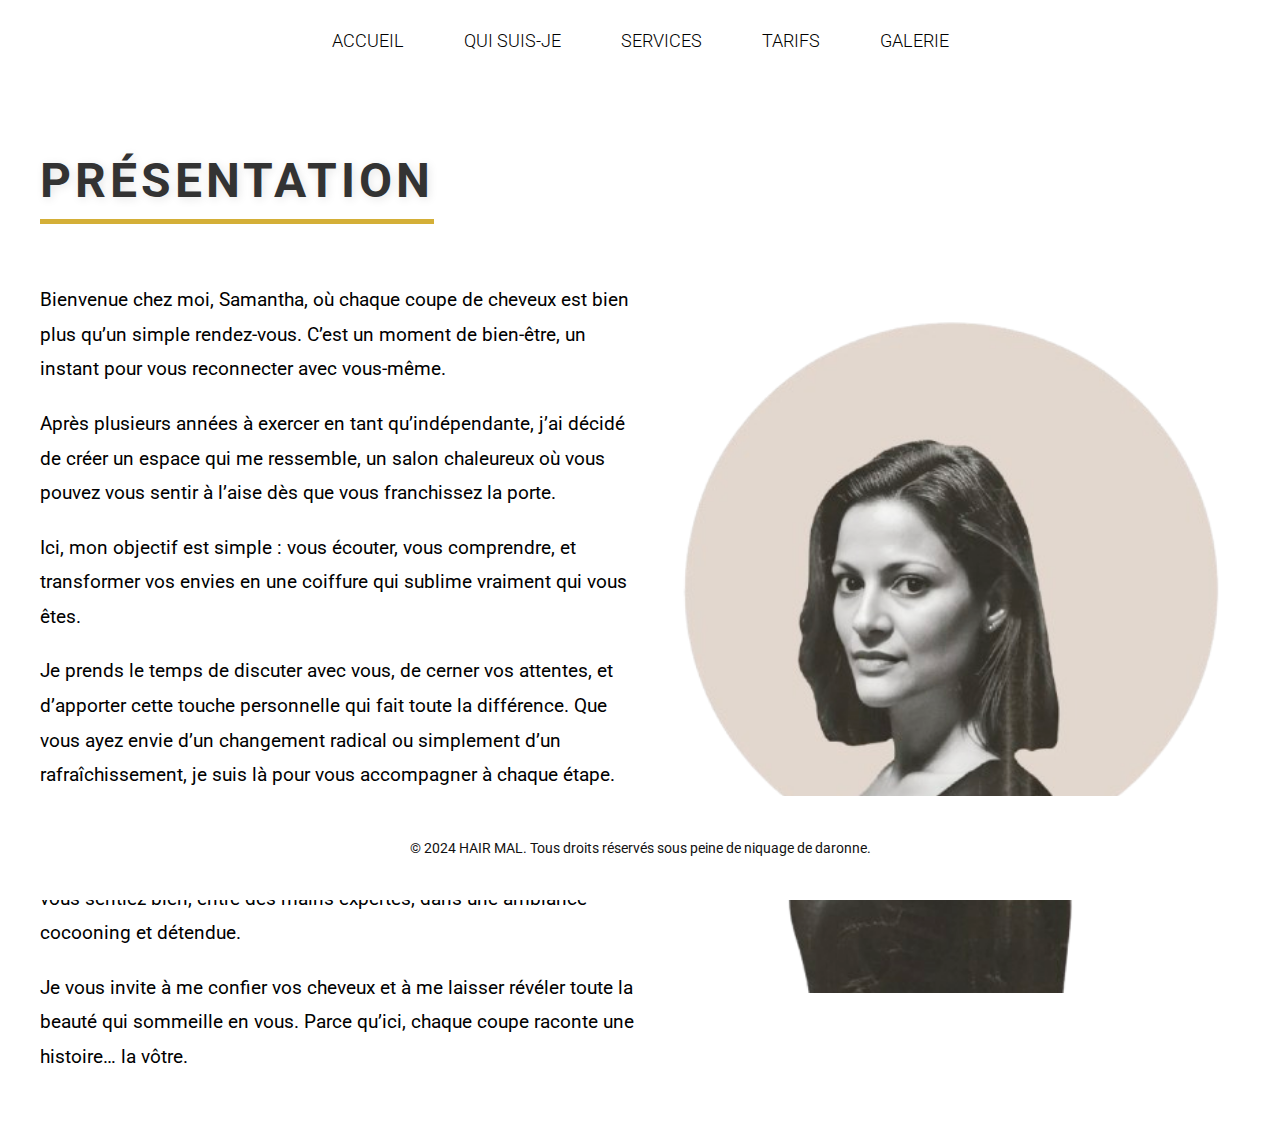
==== commit 16774ee8: "Fin de la v1" ====
--- a/about.html
+++ b/about.html
@@ -76,7 +76,7 @@
     </section>
 
     <footer>
-        <p>&copy; 2024 Elie Tattoo. Tous droits réservés.</p>
+        <p>&copy; 2024 HAIR MAL. Tous droits réservés sous peine de niquage de daronne.</p>
     </footer>
 
     <script src="js/script.js"></script>
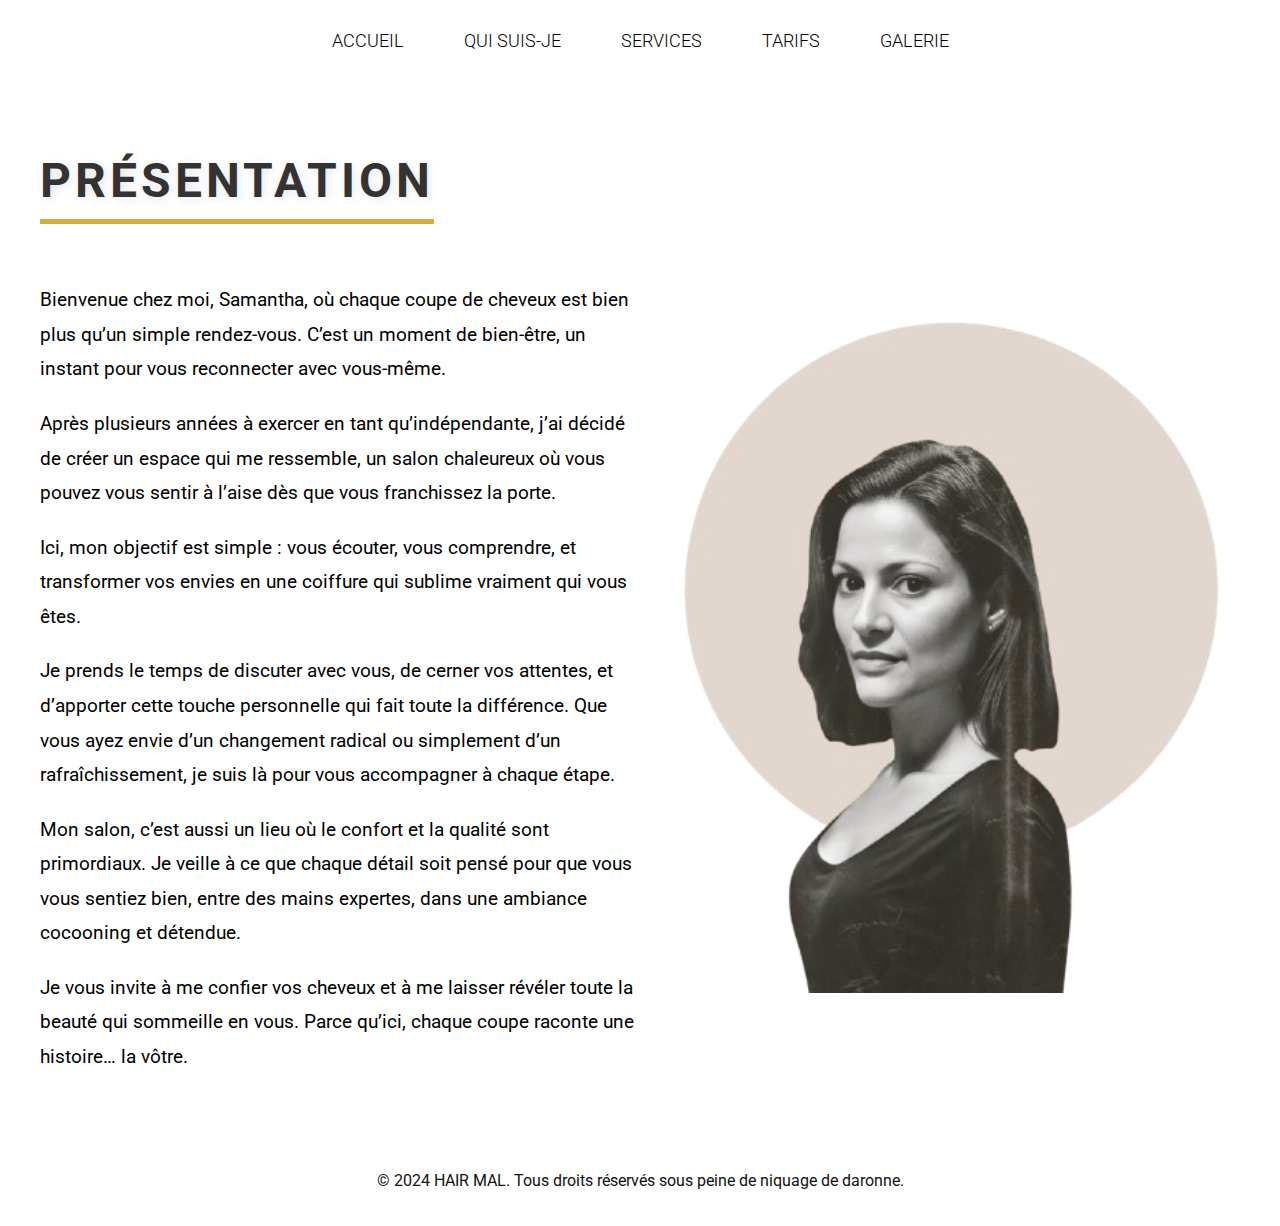
==== commit 043f2166: "Fin de la v2" ====
--- a/about.html
+++ b/about.html
@@ -61,6 +61,11 @@
     <section id="about" class="about-section">
         <div class="about-content">
             <h1>PRÉSENTATION</h1>
+            <div class="about-image-mobile">
+                <div class="image-circle">
+                    <img src="./images/portrait.png" alt="Elie Tattoo">
+                </div>
+            </div>
             <p>Bienvenue chez moi, Samantha, où chaque coupe de cheveux est bien plus qu’un simple rendez-vous. C’est un moment de bien-être, un instant pour vous reconnecter avec vous-même.</p>
             <p>Après plusieurs années à exercer en tant qu’indépendante, j’ai décidé de créer un espace qui me ressemble, un salon chaleureux où vous pouvez vous sentir à l’aise dès que vous franchissez la porte.</p>            
             <p>Ici, mon objectif est simple : vous écouter, vous comprendre, et transformer vos envies en une coiffure qui sublime vraiment qui vous êtes.</p>           
--- a/css/about.css
+++ b/css/about.css
@@ -1,15 +1,32 @@
 /* --------------------------------------------------------------------------------------------------------------------------- STYLE GÉNÉRAUX -----------------------------------------------------------------------------------------------------------------------------------------*/
 
+   /* Global Styles */
+html {
+    height: 100%;
+}
+
+body {
+    display: flex;
+    flex-direction: column;
+    min-height: 100vh; /* Assure que le body prend toute la hauteur de la fenêtre */
+    margin: 0;
+    padding: 0;
+    font-family: 'Roboto', sans-serif;
+}
+
+/* Assure que le contenu occupe tout l'espace disponible */
+main {
+    flex-grow: 1; /* Permet à main de prendre tout l'espace restant */
+}
+
+/* Footer fixe en bas */
 footer {
-    position: absolute;
-    bottom: 0;
-    left: 0;
-    width: 100%;
-    background-color: #ffffff;
+    background-color: #fff;
     color: #111;
     text-align: center;
-    padding: 30px 0;
-    font-size: 0.875rem;
+    padding: 20px 0;
+    width: 100%;
+    position: relative; /* Le footer reste en position relative */
 }
 
 
@@ -135,93 +152,62 @@
 }
 
 /* --------------------------------------------------------------------------------------------------------------------------- PAGES ABOUT MOBILE -----------------------------------------------------------------------------------------------------------------------------------------*/
-
-@media (max-width: 1024px) {
-    .home-about-section {
+@media (min-width: 1025px) {
+    .about-image-mobile {
         display: none;
+    }}
+
+    @media (max-width: 1024px) {
+        .home-about-section, .about-image {
+            display: none;
+        }
+    
+        .about-section {
+            display: flex;
+            flex-direction: column;
+            align-items: center; /* Centrer horizontalement */
+            justify-content: center; /* Centrer verticalement */
+            text-align: center;
+            padding: 20px;
+            background-color: #111;
+        }
+    
+        .about-section h1 {
+            font-size: 2.5rem;
+            font-weight: 700;
+            color: #333;
+            text-transform: uppercase;
+            letter-spacing: 3px;
+            margin-bottom: 0px;
+            background: linear-gradient(to right, #d4af37, #f0e68c);
+            -webkit-background-clip: text;
+            -webkit-text-fill-color: transparent;
+            text-align: center;
+        }
+    
+        .about-image-mobile {
+            margin-bottom: 20px; /* Espacement entre l'image et le texte */
+        }
+    
+        .about-content, .about-image {
+            width: 100%;
+            margin-bottom: 20px;
+            text-align: center;
+        }
+    
+        .about-content h1 {
+            font-size: 1.5rem;
+        }
+    
+        .about-content p {
+            font-size: 1.1rem;
+            color: #fff;
+            text-align: left;
+        }
+    
+        footer {
+            background-color: #111;
+            color: #fff;
+        }
     }
-
-    .about-section {
-        flex-direction: column; /* Passe les éléments en colonne */
-        text-align: center;
-        padding: 20px; /* Réduit le padding pour s'adapter aux petits écrans */
-        background-color: #111;
-    }
-
-    .about-section h1 {
-        font-size: 2.5rem; /* Augmente la taille du titre pour plus de présence */
-        font-weight: 700; /* Texte en gras pour un effet plus puissant */
-        color: #333; /* Un gris foncé pour un bon contraste */
-        text-transform: uppercase; /* Texte en majuscules pour plus d'impact */
-        letter-spacing: 3px; /* Espacement entre les lettres pour un look moderne */
-        text-align: center; /* Centre le titre */
-        margin-bottom: 30px;
-        position: relative; /* Permet d'ajouter des éléments décoratifs autour */
-    
-        /* Effet dégradé pour ajouter de l'élégance */
-        background: linear-gradient(to right, #d4af37, #f0e68c);
-        -webkit-background-clip: text;
-        -webkit-text-fill-color: transparent;
-    }
-    
-  
-    /* Animation pour faire apparaître le titre */
-    .about-section h1 {
-        animation: fadeInTitle 1s ease-out;
-    }
-    
-    @keyframes fadeInTitle {
-        from {
-            opacity: 0;
-            transform: translateY(-20px);
-        }
-        to {
-            opacity: 1;
-            transform: translateY(0);
-        }
-    }
-
-    .about-content, .about-image {
-        width: 100%; /* Les éléments occupent 100% de la largeur de l'écran */
-        margin-bottom: 20px; /* Ajoute un espace entre le texte et l'image */
-    }
-
-    .about-content h1 {
-        font-size: 2.5rem; /* Réduit la taille du titre */
-    }
-
-    .about-content p {
-        font-size: 1.1rem; /* Réduit légèrement la taille du texte */
-        color: #fff;
-    }
-
-   /* Global Styles */
-html {
-    height: 100%;
-}
-
-body {
-    display: flex;
-    flex-direction: column;
-    min-height: 100vh; /* Assure que le body prend toute la hauteur de la fenêtre */
-    margin: 0;
-    padding: 0;
-    font-family: 'Roboto', sans-serif;
-}
-
-/* Assure que le contenu occupe tout l'espace disponible */
-main {
-    flex-grow: 1; /* Permet à main de prendre tout l'espace restant */
-}
-
-/* Footer fixe en bas */
-footer {
-    background-color: #111;
-    color: #fff;
-    text-align: center;
-    padding: 20px 0;
-    width: 100%;
-    position: relative; /* Le footer reste en position relative */
-}
-}
-
+    